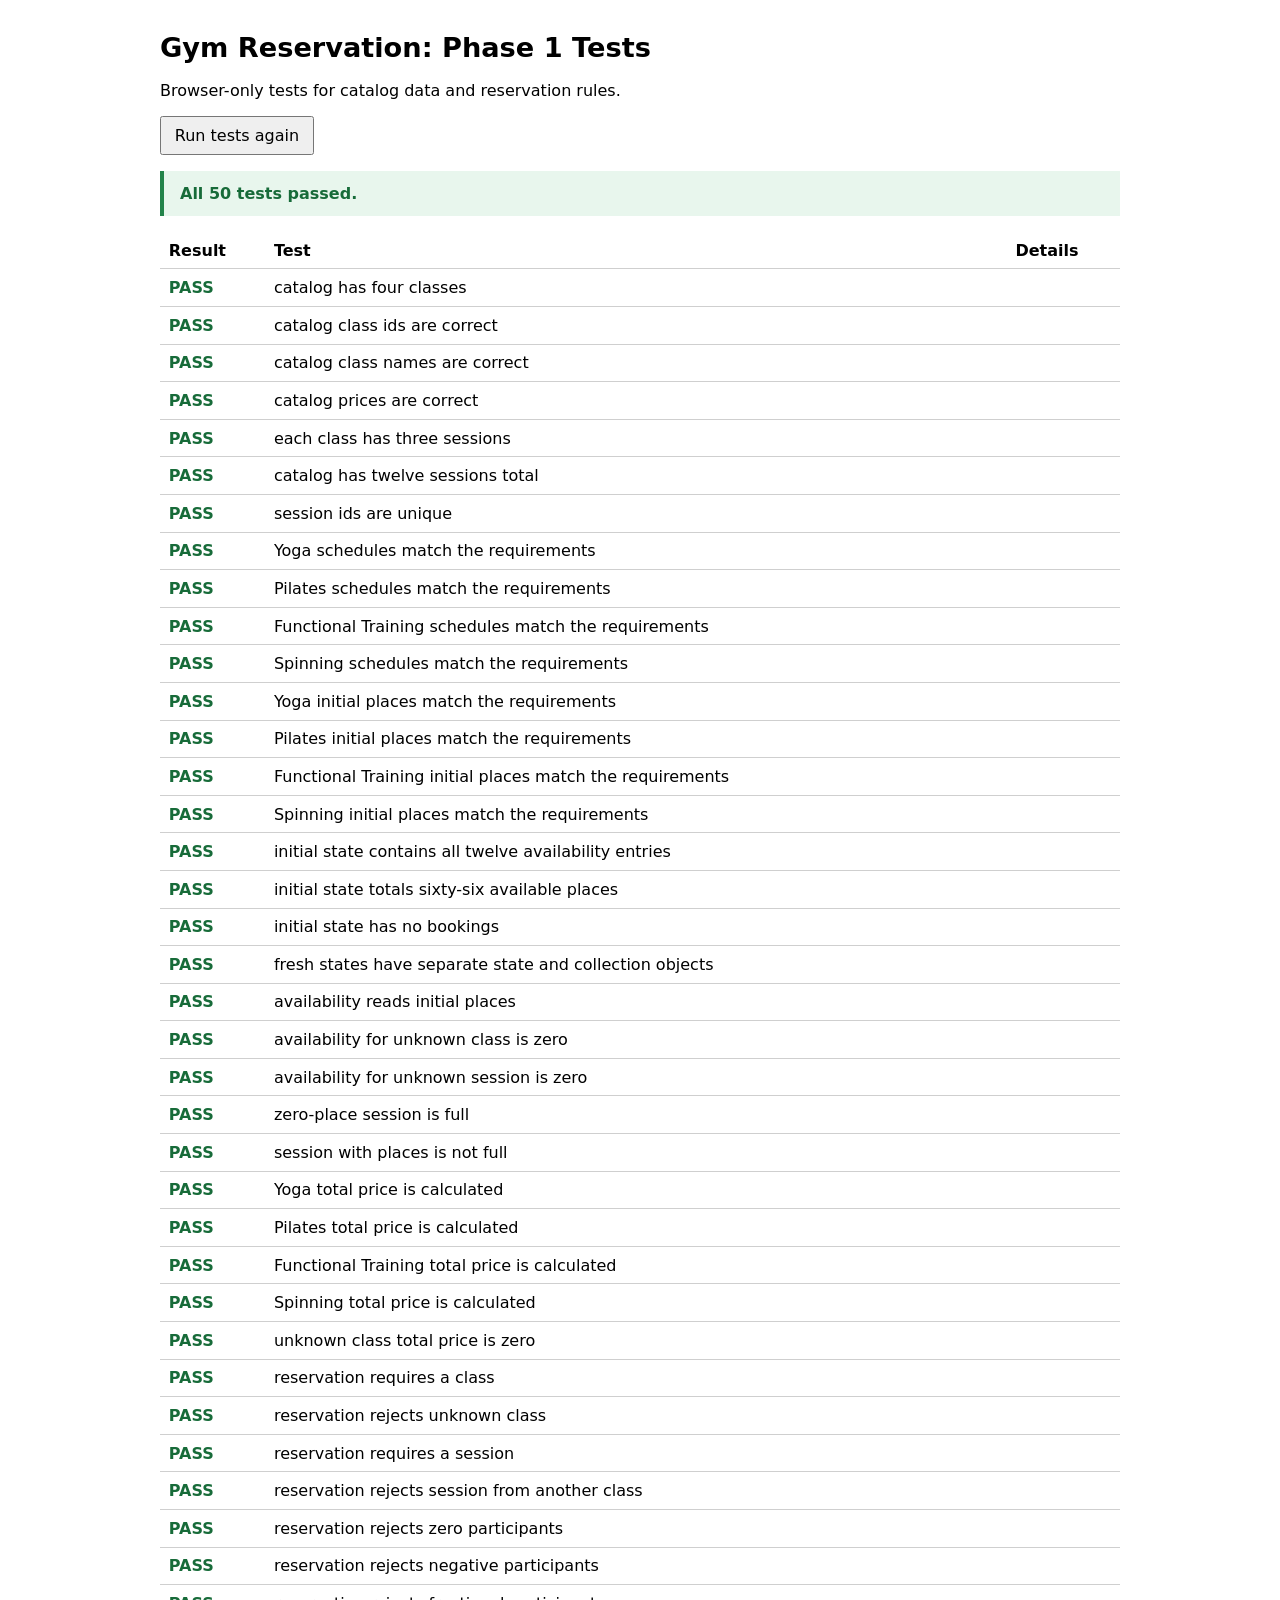
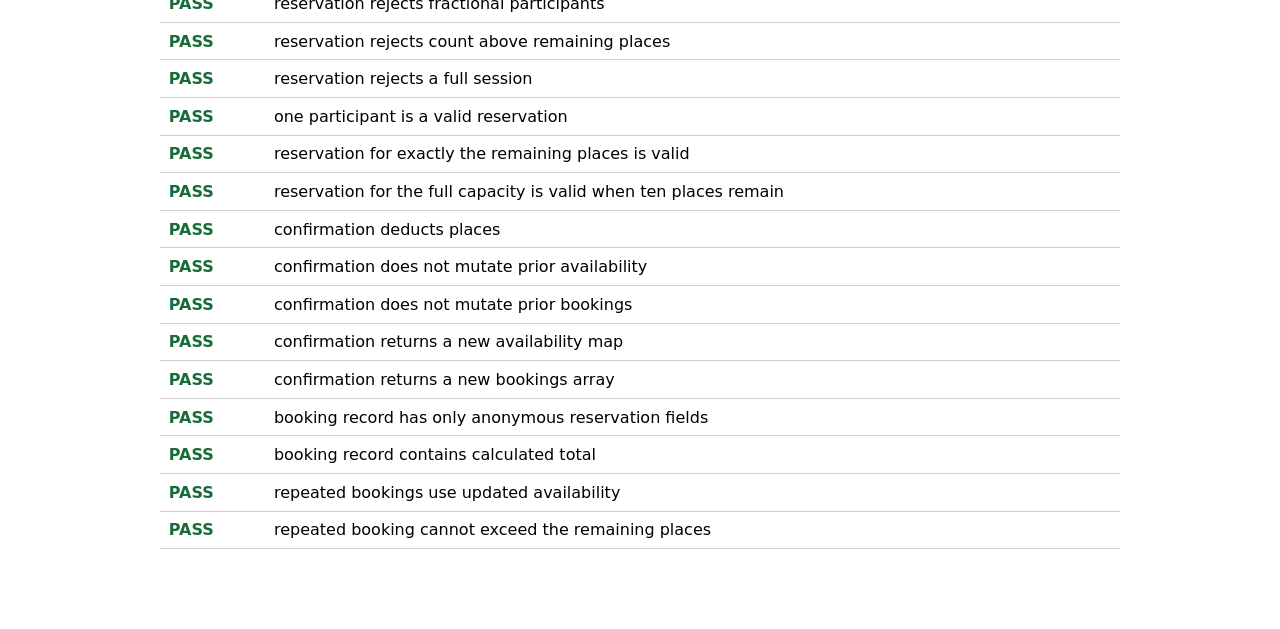
==== tests/tests.html @ e836de5e "Phase 1" ====
<!doctype html>
<html lang="en">
<head>
  <meta charset="utf-8">
  <meta name="viewport" content="width=device-width, initial-scale=1">
  <title>Gym Reservation Tests</title>
  <style>
    :root { color-scheme: light dark; font-family: system-ui, sans-serif; }
    body { margin: 2rem auto; max-width: 960px; padding: 0 1rem 3rem; }
    h1 { font-size: 1.7rem; }
    .summary { font-weight: 700; padding: .8rem 1rem; border-left: 4px solid; }
    .summary.passed { color: #176b39; background: #e8f6ed; border-color: #23834a; }
    .summary.failed { color: #8f1d1d; background: #fff0ef; border-color: #b3261e; }
    table { border-collapse: collapse; width: 100%; margin-top: 1rem; }
    th, td { border-bottom: 1px solid #8886; padding: .55rem; text-align: left; vertical-align: top; }
    .passed td:first-child { color: #176b39; font-weight: 700; }
    .failed td:first-child { color: #b3261e; font-weight: 700; }
    button { font: inherit; padding: .5rem .8rem; }
    @media (prefers-color-scheme: dark) {
      .summary.passed { color: #9ae6b4; background: #173c27; }
      .summary.failed { color: #ffb4ab; background: #4a1c1b; }
    }
  </style>
  <script src="../js/data.js" defer></script>
  <script src="../js/reservation.js" defer></script>
  <script src="testkit.js" defer></script>
  <script src="data.test.js" defer></script>
  <script src="reservation.test.js" defer></script>
  <script defer>
    window.addEventListener("DOMContentLoaded", function () {
      document.querySelector("#run-tests").addEventListener("click", window.TestKit.run);
      window.TestKit.run();
    });
  </script>
</head>
<body>
  <main>
    <h1>Gym Reservation: Phase 1 Tests</h1>
    <p>Browser-only tests for catalog data and reservation rules.</p>
    <button id="run-tests" type="button">Run tests again</button>
    <p id="test-summary" class="summary" aria-live="polite">Tests are loading.</p>
    <table>
      <thead><tr><th scope="col">Result</th><th scope="col">Test</th><th scope="col">Details</th></tr></thead>
      <tbody id="test-results"></tbody>
    </table>
  </main>
</body>
</html>
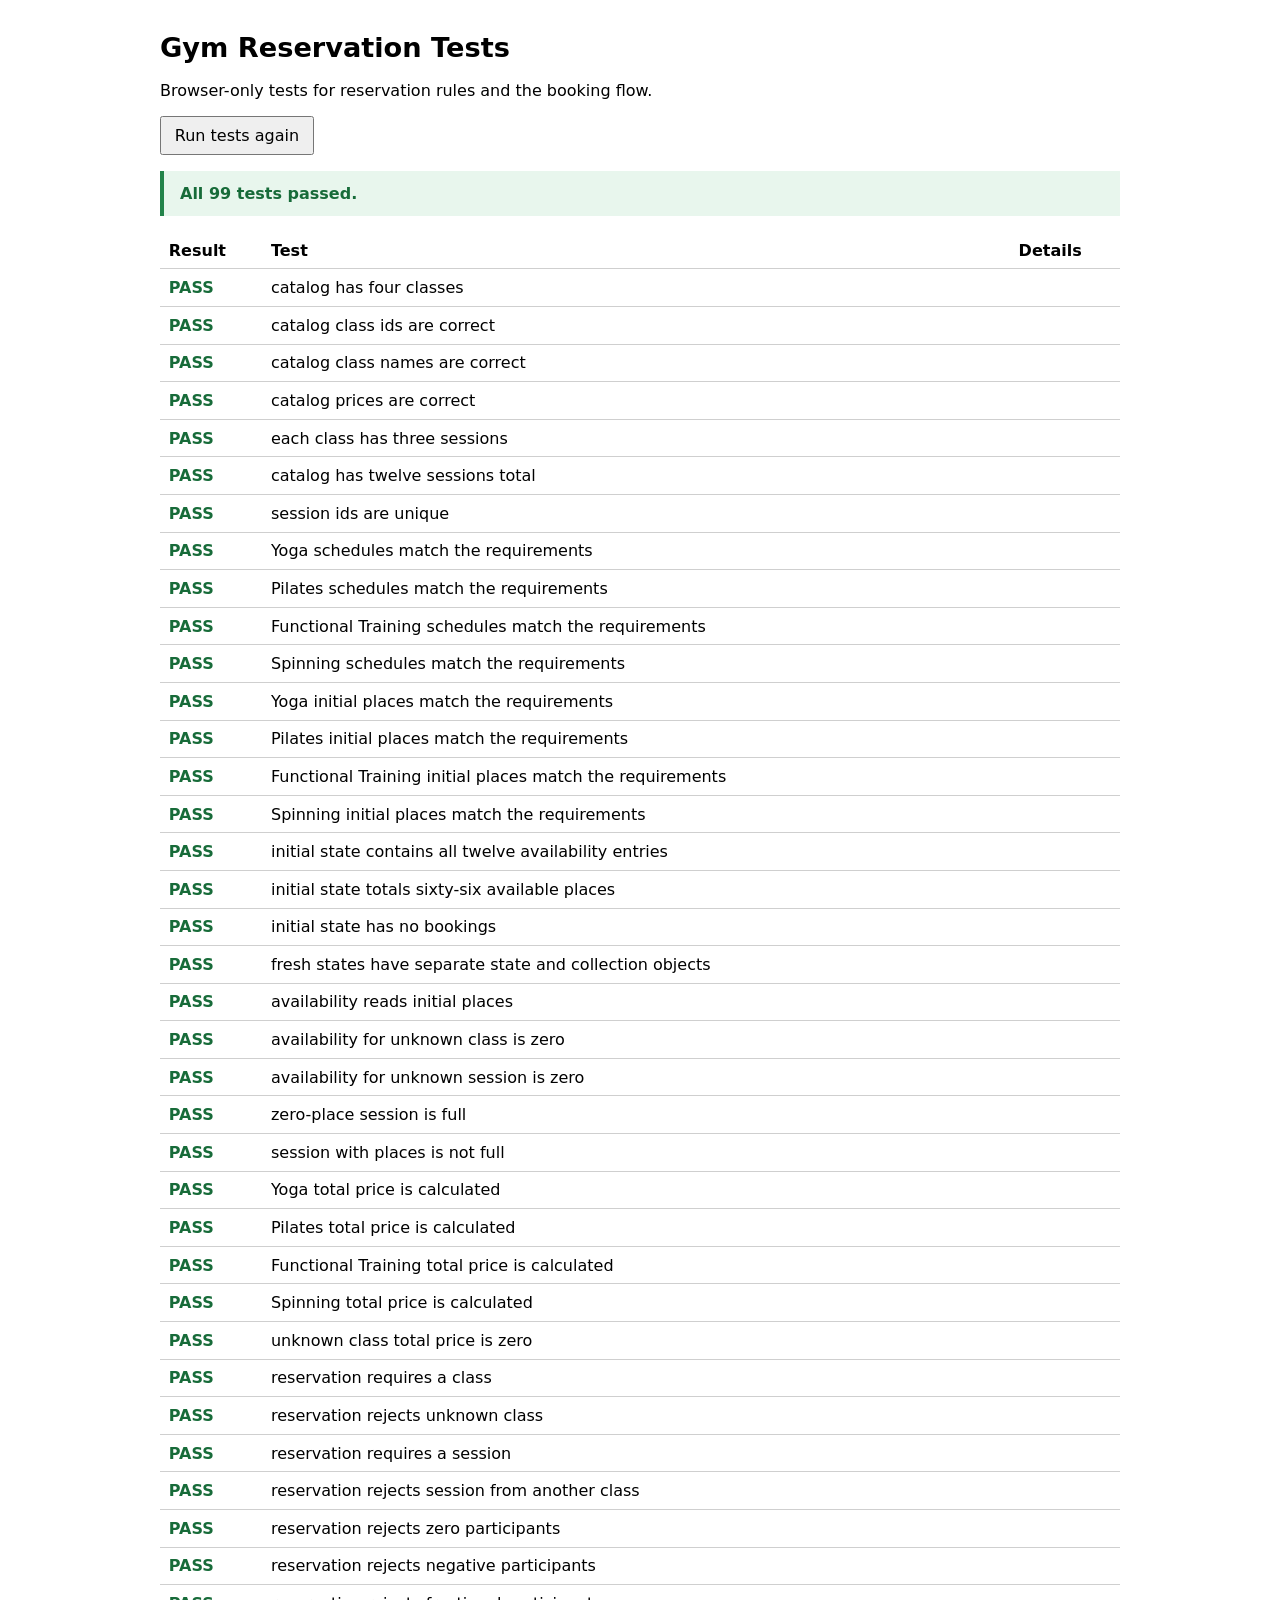
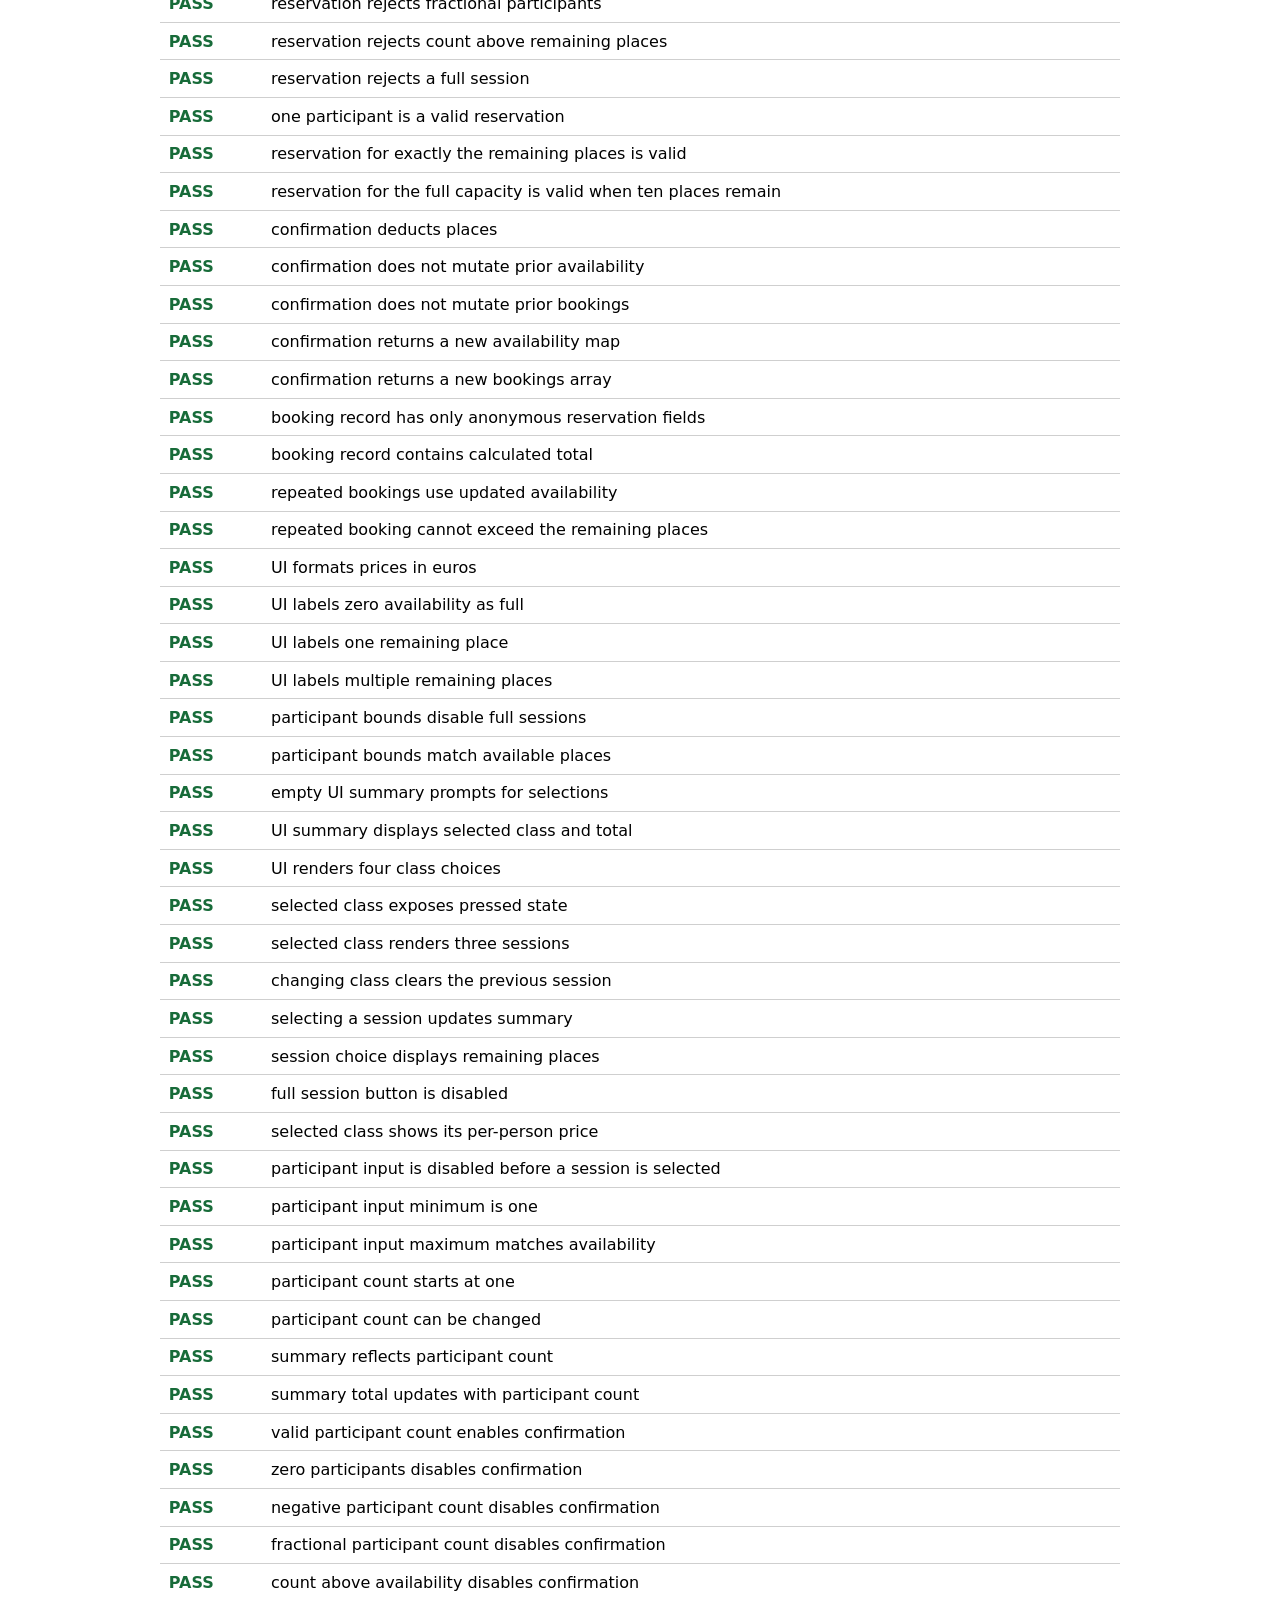
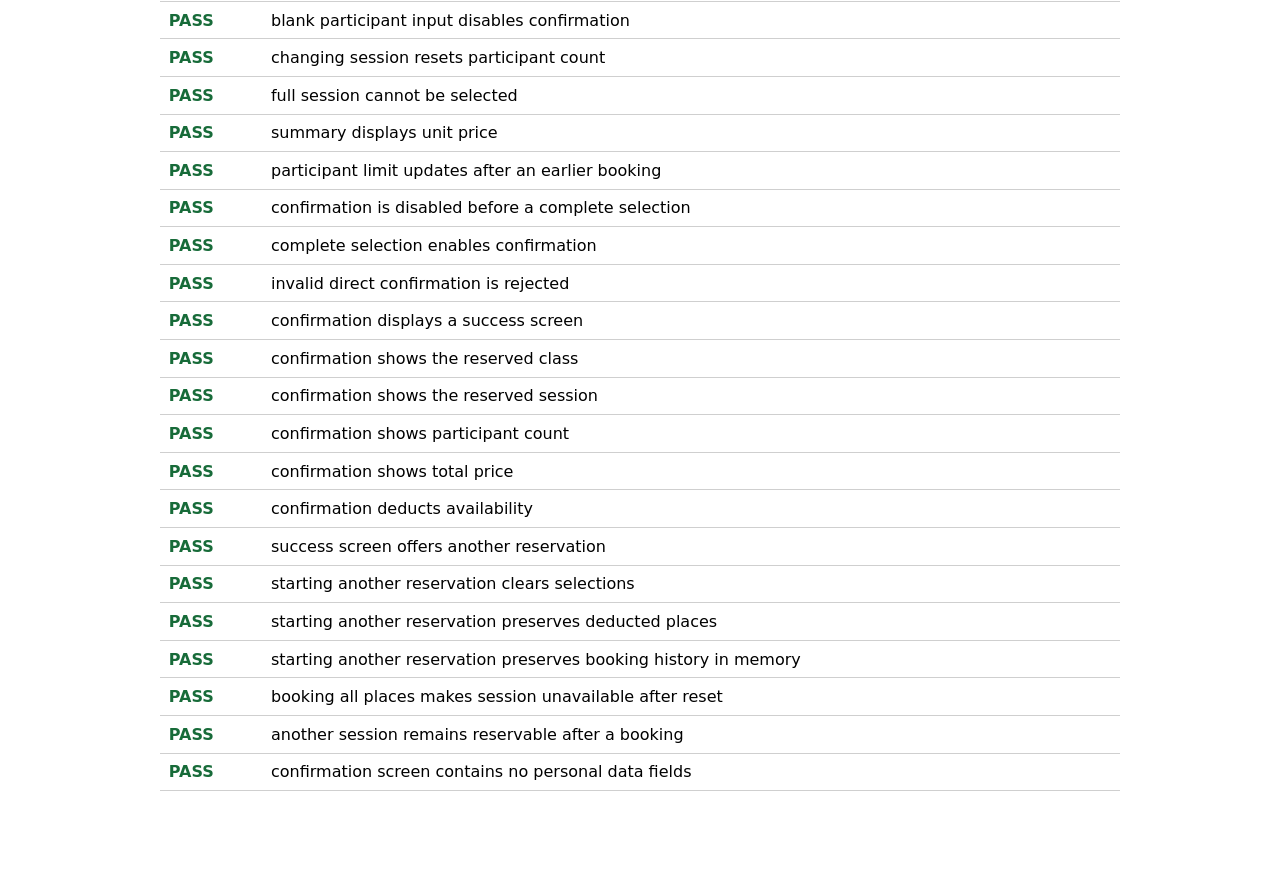
==== commit e5701472: "phase2" ====
--- a/tests/tests.html
+++ b/tests/tests.html
@@ -3,7 +3,7 @@
 <head>
   <meta charset="utf-8">
   <meta name="viewport" content="width=device-width, initial-scale=1">
-  <title>Gym Reservation Tests</title>
+  <title>Gym Reservation Automated Tests</title>
   <style>
     :root { color-scheme: light dark; font-family: system-ui, sans-serif; }
     body { margin: 2rem auto; max-width: 960px; padding: 0 1rem 3rem; }
@@ -23,9 +23,15 @@
   </style>
   <script src="../js/data.js" defer></script>
   <script src="../js/reservation.js" defer></script>
+  <script src="../js/ui-helpers.js" defer></script>
+  <script src="../js/ui.js" defer></script>
   <script src="testkit.js" defer></script>
   <script src="data.test.js" defer></script>
   <script src="reservation.test.js" defer></script>
+  <script src="ui-helpers.js" defer></script>
+  <script src="ui.test.js" defer></script>
+  <script src="participants.test.js" defer></script>
+  <script src="confirm.test.js" defer></script>
   <script defer>
     window.addEventListener("DOMContentLoaded", function () {
       document.querySelector("#run-tests").addEventListener("click", window.TestKit.run);
@@ -35,8 +41,8 @@
 </head>
 <body>
   <main>
-    <h1>Gym Reservation: Phase 1 Tests</h1>
-    <p>Browser-only tests for catalog data and reservation rules.</p>
+    <h1>Gym Reservation Tests</h1>
+    <p>Browser-only tests for reservation rules and the booking flow.</p>
     <button id="run-tests" type="button">Run tests again</button>
     <p id="test-summary" class="summary" aria-live="polite">Tests are loading.</p>
     <table>
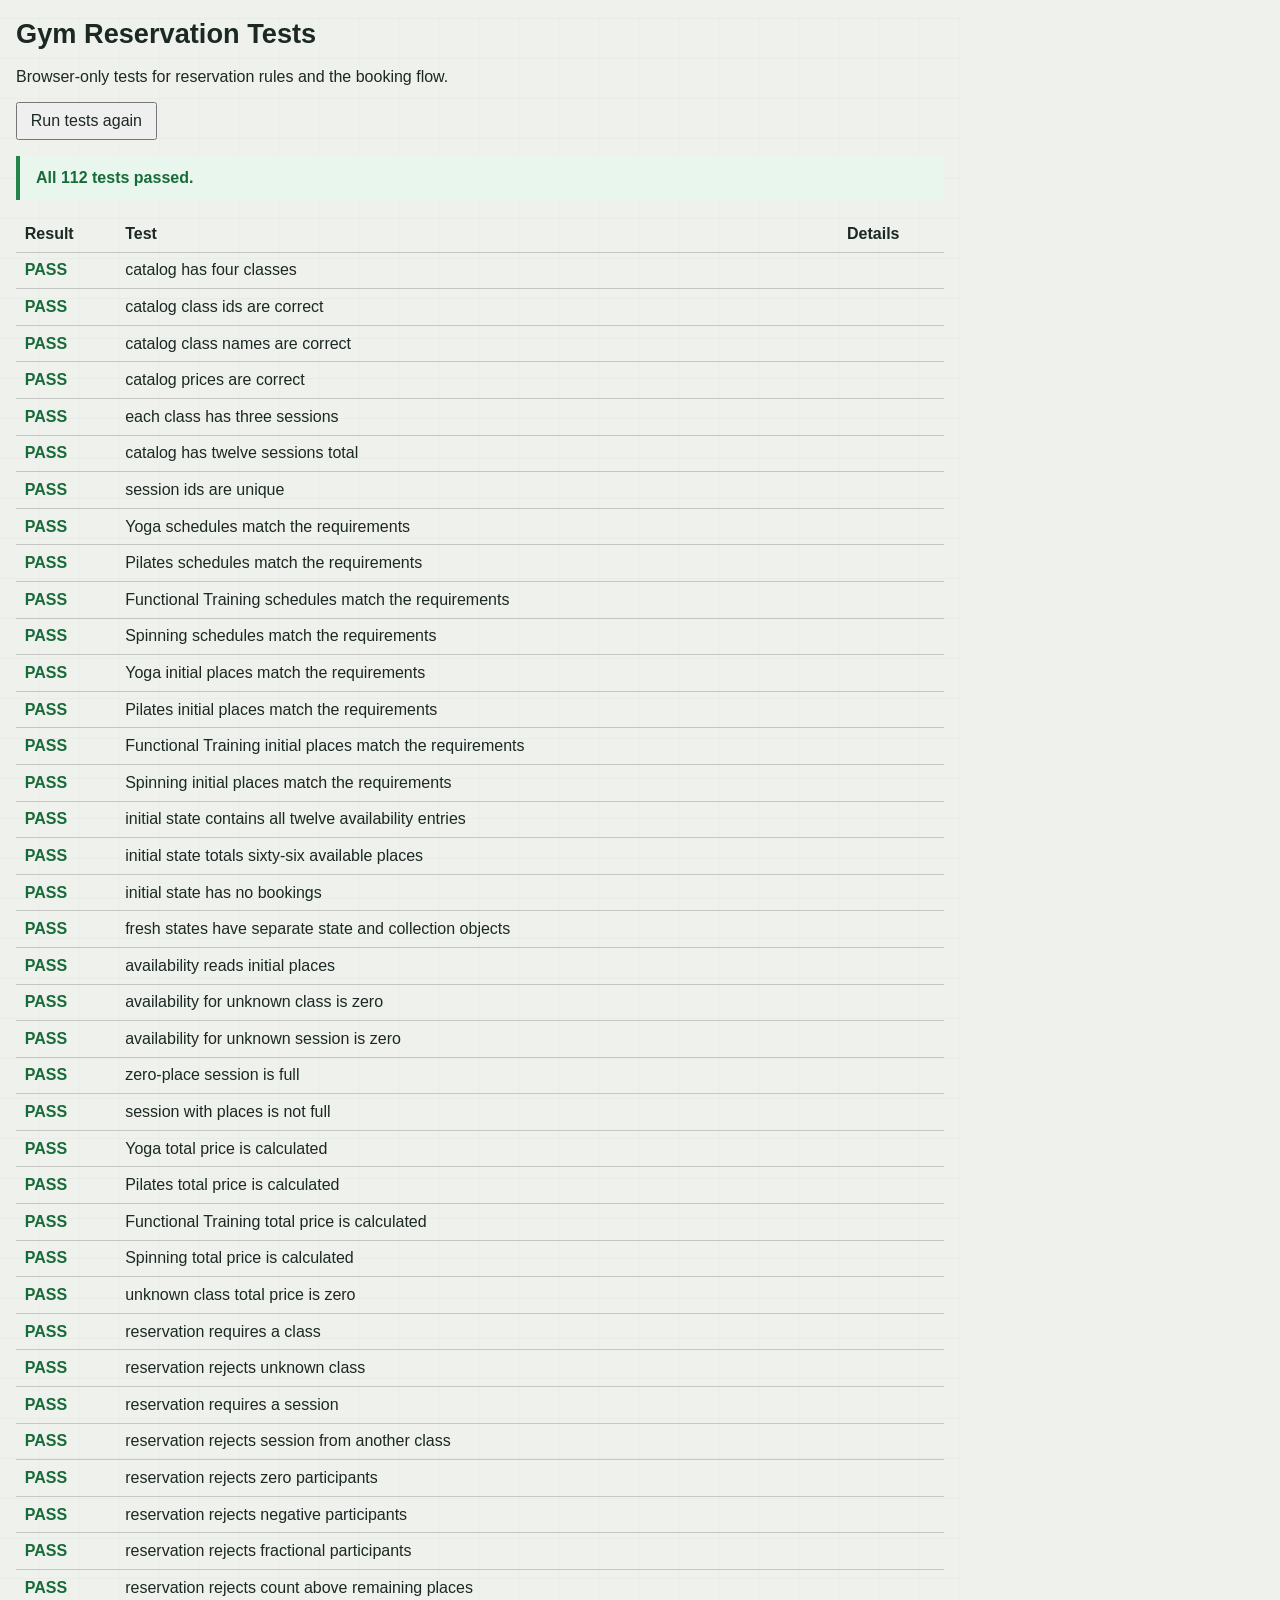
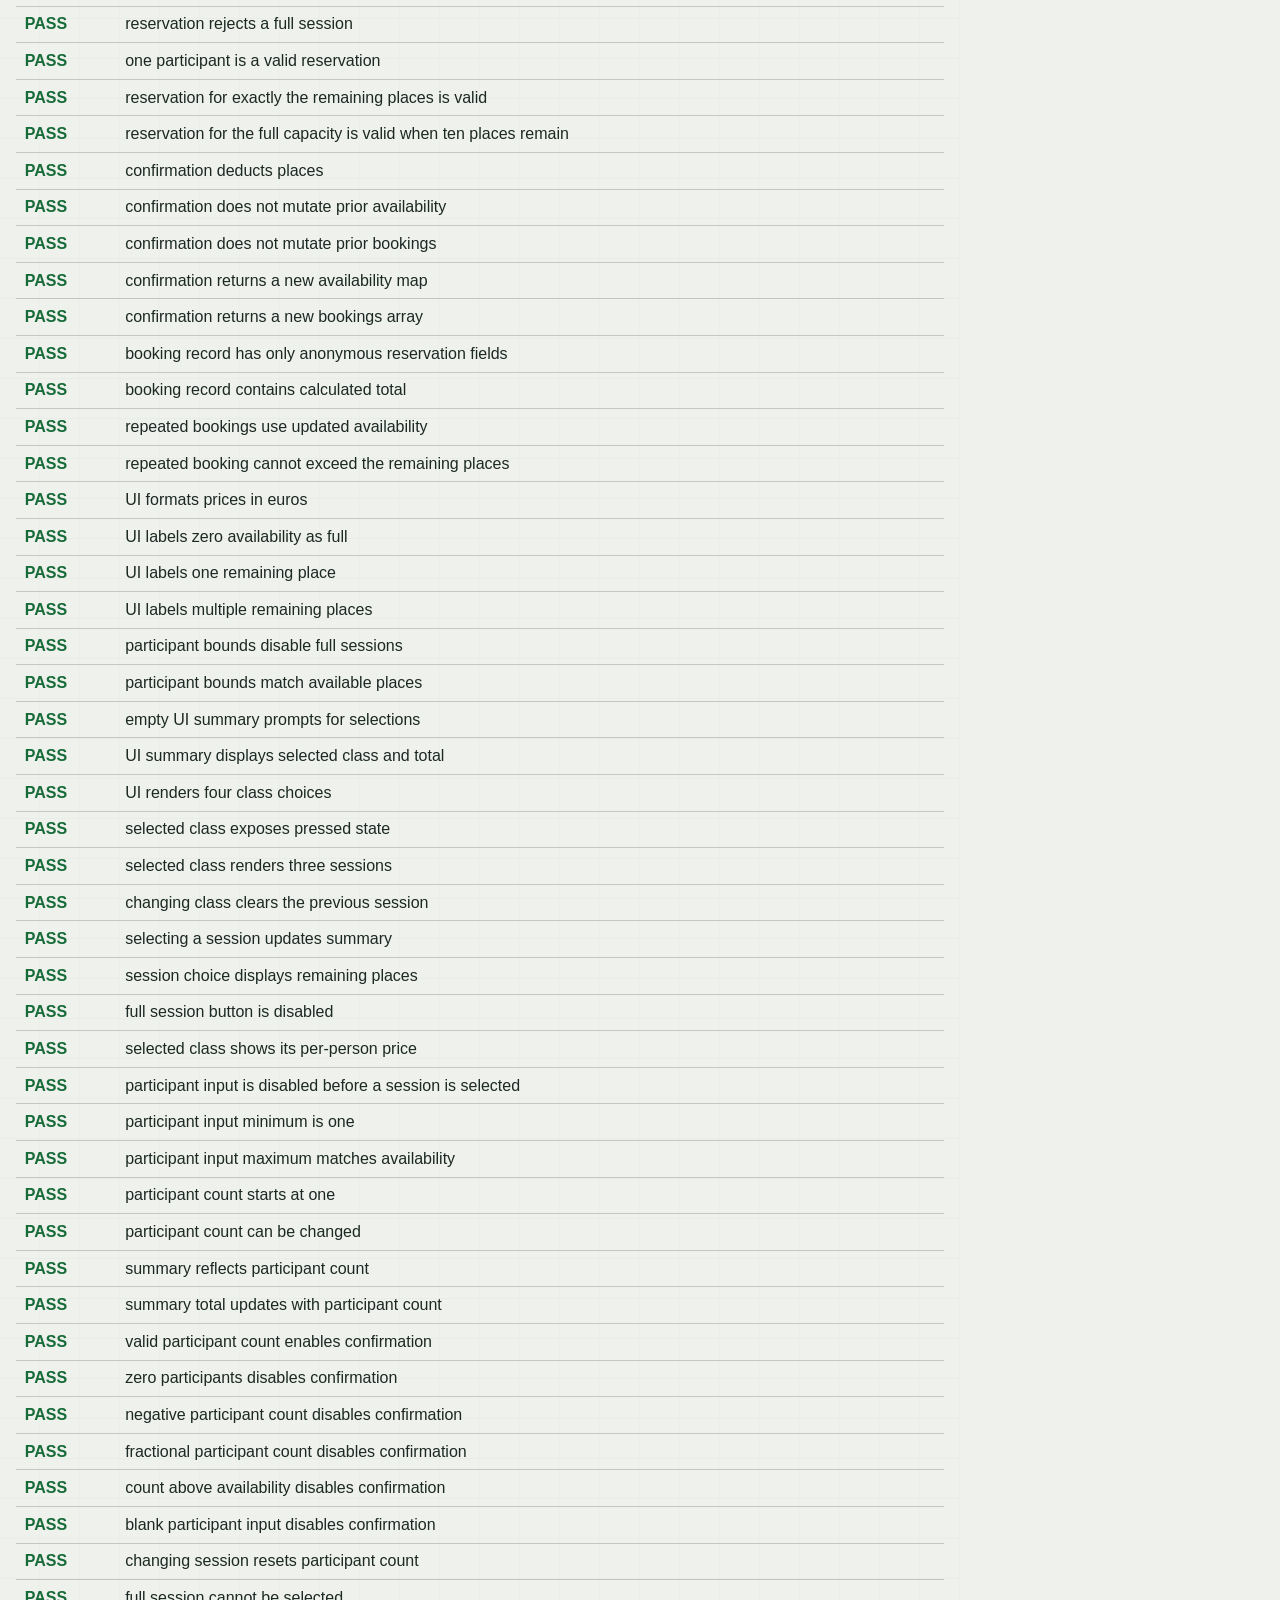
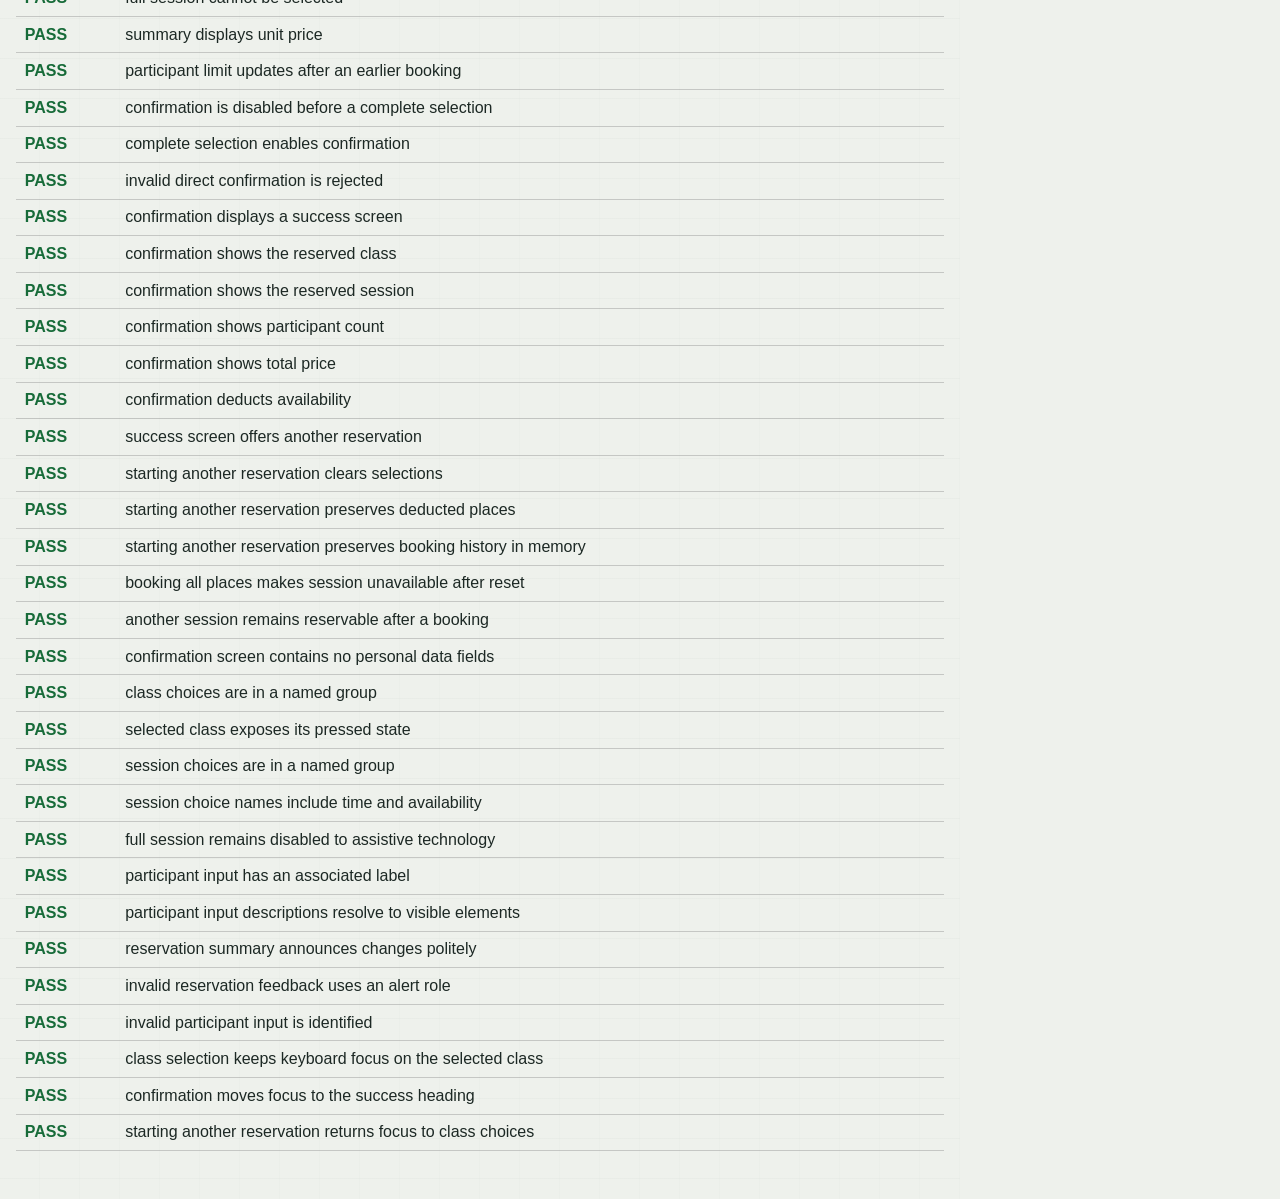
==== commit 5f9f66cb: "phase3" ====
--- a/tests/tests.html
+++ b/tests/tests.html
@@ -21,6 +21,7 @@
       .summary.failed { color: #ffb4ab; background: #4a1c1b; }
     }
   </style>
+  <link rel="stylesheet" href="../css/styles.css">
   <script src="../js/data.js" defer></script>
   <script src="../js/reservation.js" defer></script>
   <script src="../js/ui-helpers.js" defer></script>
@@ -32,6 +33,7 @@
   <script src="ui.test.js" defer></script>
   <script src="participants.test.js" defer></script>
   <script src="confirm.test.js" defer></script>
+  <script src="a11y.test.js" defer></script>
   <script defer>
     window.addEventListener("DOMContentLoaded", function () {
       document.querySelector("#run-tests").addEventListener("click", window.TestKit.run);
--- a/css/styles.css
+++ b/css/styles.css
@@ -0,0 +1,194 @@
+:root {
+  color-scheme: light dark;
+  --canvas: #eef1ec;
+  --surface: #fbfcf9;
+  --surface-raised: #ffffff;
+  --ink: #1c2824;
+  --muted: #58645e;
+  --line: #c8d0c8;
+  --accent: #c8ed6d;
+  --accent-ink: #27320e;
+  --coral: #a34431;
+  --coral-soft: #fae8e2;
+  --success: #286448;
+  --focus: #176f85;
+  --display-font: Georgia, "Times New Roman", serif;
+  --body-font: "Aptos", "Segoe UI", sans-serif;
+  font-family: var(--body-font);
+  color: var(--ink);
+  background: var(--canvas);
+  font-synthesis: none;
+  text-rendering: optimizeLegibility;
+}
+
+* { box-sizing: border-box; }
+
+body {
+  min-width: 320px;
+  min-height: 100vh;
+  margin: 0;
+  background-color: var(--canvas);
+  background-image: linear-gradient(90deg, transparent 39px, #64736a0a 40px), linear-gradient(#64736a0a 1px, transparent 1px);
+  background-size: 40px 40px;
+}
+
+button, input { font: inherit; }
+button { color: inherit; }
+button:focus-visible, input:focus-visible { outline: 3px solid var(--focus); outline-offset: 3px; }
+
+.booking-shell {
+  width: min(1160px, calc(100% - 48px));
+  margin: 0 auto;
+  padding: 24px 0 64px;
+}
+
+.masthead {
+  display: flex;
+  align-items: center;
+  justify-content: space-between;
+  gap: 16px;
+  border-bottom: 1px solid var(--line);
+  padding-bottom: 17px;
+}
+
+.wordmark { display: inline-flex; align-items: center; gap: 10px; font-size: .9rem; font-weight: 800; }
+.wordmark-mark { width: 20px; height: 20px; background: var(--accent); border: 1px solid var(--ink); border-radius: 50% 50% 50% 4px; transform: rotate(-45deg); }
+.masthead-note { color: var(--muted); font-size: .76rem; font-weight: 700; text-transform: uppercase; }
+
+.intro { padding: 44px 0 32px; }
+.eyebrow { margin: 0 0 10px; color: var(--coral); font-size: .75rem; font-weight: 800; text-transform: uppercase; }
+.intro h1 { max-width: 700px; margin: 0; font-family: var(--display-font); font-size: 3rem; font-weight: 500; line-height: 1.05; }
+.intro p:last-child { max-width: 560px; margin: 12px 0 0; color: var(--muted); line-height: 1.55; }
+
+.booking-layout { display: grid; grid-template-columns: minmax(0, 1fr) 320px; align-items: start; gap: 48px; }
+.booking-form { min-width: 0; }
+.form-section { padding: 22px 0 27px; border-top: 1px solid var(--line); }
+.section-heading { display: flex; align-items: baseline; gap: 12px; margin: 0 0 16px; font-size: 1.08rem; }
+.step-number { color: var(--coral); font-family: var(--display-font); font-size: 1.15rem; }
+
+.class-grid { display: grid; grid-template-columns: repeat(2, minmax(0, 1fr)); gap: 10px; }
+.class-option {
+  display: flex;
+  min-height: 84px;
+  align-items: center;
+  justify-content: space-between;
+  gap: 12px;
+  border: 1px solid var(--line);
+  border-radius: 4px;
+  padding: 15px;
+  background: var(--surface);
+  text-align: left;
+  cursor: pointer;
+  transition: border-color .16s ease, background-color .16s ease, transform .16s ease;
+}
+.class-option:hover { border-color: var(--ink); transform: translateY(-2px); }
+.class-option[aria-pressed="true"] { border-color: var(--ink); background: var(--accent); color: var(--accent-ink); }
+.class-name { display: block; font-weight: 750; }
+.class-price { display: block; margin-top: 5px; color: var(--muted); font-size: .82rem; }
+.class-option[aria-pressed="true"] .class-price { color: var(--accent-ink); }
+.selection-mark { display: grid; width: 23px; height: 23px; flex: 0 0 23px; place-items: center; border: 1px solid currentColor; border-radius: 50%; font-size: .8rem; }
+
+.session-list { display: grid; grid-template-columns: repeat(3, minmax(0, 1fr)); gap: 9px; }
+.session-option {
+  min-height: 104px;
+  border: 1px solid var(--line);
+  border-radius: 4px;
+  padding: 13px;
+  background: var(--surface);
+  text-align: left;
+  cursor: pointer;
+  transition: border-color .16s ease, background-color .16s ease;
+}
+.session-option:hover:not(:disabled) { border-color: var(--ink); }
+.session-option[aria-pressed="true"] { border: 2px solid var(--ink); background: var(--surface-raised); padding: 12px; }
+.session-option:disabled { color: var(--muted); background: #dfe4df; cursor: not-allowed; }
+.session-day, .session-time, .session-places { display: block; }
+.session-day { font-weight: 750; }
+.session-time { margin-top: 4px; font-family: var(--display-font); font-size: 1.15rem; }
+.session-places { margin-top: 9px; color: var(--muted); font-size: .76rem; }
+.session-option:disabled .session-places { color: var(--coral); font-weight: 750; }
+.empty-state { margin: 0; border-left: 3px solid var(--accent-ink); padding: 10px 12px; color: var(--muted); background: var(--surface); }
+
+.participant-control { display: flex; max-width: 250px; flex-direction: column; gap: 7px; }
+.participant-control label { font-size: .85rem; font-weight: 700; }
+.participant-control input { width: 120px; min-height: 44px; border: 1px solid var(--line); border-radius: 3px; padding: 8px 10px; color: var(--ink); background: var(--surface-raised); }
+.participant-control input:disabled { background: var(--canvas); }
+.participant-control input[aria-invalid="true"] { border-color: var(--coral); }
+.field-hint { margin: 0; color: var(--muted); font-size: .78rem; }
+.form-message { min-height: 1.5em; margin: 10px 0 0; color: var(--coral); font-size: .86rem; font-weight: 650; }
+
+.summary-panel { position: sticky; top: 18px; border-top: 5px solid var(--accent); padding: 21px 20px 20px; background: var(--surface-raised); box-shadow: 0 8px 30px #1c28240d; }
+.summary-kicker { margin: 0 0 7px; color: var(--coral); font-size: .72rem; font-weight: 800; text-transform: uppercase; }
+.summary-panel h2 { margin: 0 0 20px; font-family: var(--display-font); font-size: 1.7rem; font-weight: 500; }
+.summary-list { margin: 0; }
+.summary-row { display: flex; justify-content: space-between; gap: 14px; border-top: 1px solid var(--line); padding: 12px 0; font-size: .86rem; }
+.summary-row dt { color: var(--muted); }
+.summary-row dd { margin: 0; text-align: right; font-weight: 700; }
+.summary-total { align-items: center; margin-top: 4px; padding-top: 17px; }
+.summary-total dt { color: var(--ink); font-weight: 750; }
+.summary-total dd { font-family: var(--display-font); font-size: 1.7rem; }
+.confirm-button, .another-button { width: 100%; min-height: 48px; border: 1px solid var(--ink); border-radius: 3px; padding: 12px 16px; background: var(--ink); color: #fff; font-weight: 750; cursor: pointer; }
+.confirm-button:hover:not(:disabled), .another-button:hover { background: var(--success); }
+.confirm-button:disabled { border-color: var(--line); background: #dfe4df; color: #59635d; cursor: not-allowed; }
+.no-payment { margin: 10px 0 0; color: var(--muted); font-size: .75rem; text-align: center; }
+
+.confirmation { max-width: 650px; margin: 48px auto 0; border-top: 5px solid var(--accent); padding: 28px; background: var(--surface-raised); }
+.confirmation h1 { margin: 0; font-family: var(--display-font); font-size: 2.5rem; font-weight: 500; }
+.confirmation-copy { color: var(--muted); }
+.confirmation-details { display: grid; grid-template-columns: 1fr 1fr; gap: 0 24px; margin: 24px 0; }
+.confirmation-details div { border-top: 1px solid var(--line); padding: 12px 0; }
+.confirmation-details dt { color: var(--muted); font-size: .8rem; }
+.confirmation-details dd { margin: 5px 0 0; font-weight: 750; }
+
+@media (prefers-color-scheme: dark) {
+  :root {
+    --canvas: #171e1b;
+    --surface: #202a26;
+    --surface-raised: #25312c;
+    --ink: #edf3ed;
+    --muted: #bdc9c0;
+    --line: #43534a;
+    --accent: #c8ed6d;
+    --accent-ink: #27320e;
+    --coral: #f2a18c;
+    --coral-soft: #4a2b25;
+    --success: #194c39;
+    --focus: #80d6e8;
+  }
+  .session-option:disabled { background: #303b36; }
+  .confirm-button:disabled { border-color: var(--line); background: #303b36; color: #c1cbc4; }
+}
+
+@media (max-width: 820px) {
+  .booking-layout { grid-template-columns: minmax(0, 1fr) 280px; gap: 25px; }
+  .session-list { grid-template-columns: 1fr; }
+  .session-option { min-height: 78px; }
+  .session-option .session-places { margin-top: 5px; }
+}
+
+@media (max-width: 640px) {
+  .booking-shell { width: min(100% - 32px, 520px); padding-top: 16px; }
+  .masthead-note { font-size: .66rem; text-align: right; }
+  .intro { padding: 34px 0 23px; }
+  .intro h1 { font-size: 2.35rem; }
+  .booking-layout { grid-template-columns: 1fr; gap: 20px; }
+  .session-list { grid-template-columns: repeat(3, minmax(0, 1fr)); }
+  .session-option { min-height: 105px; padding: 10px; }
+  .session-option[aria-pressed="true"] { padding: 9px; }
+  .summary-panel { position: static; }
+}
+
+@media (max-width: 390px) {
+  .booking-shell { width: calc(100% - 24px); }
+  .class-grid { grid-template-columns: 1fr; }
+  .session-list { gap: 6px; }
+  .session-option { padding: 8px; }
+  .session-option[aria-pressed="true"] { padding: 7px; }
+  .session-day, .session-places { font-size: .72rem; }
+  .session-time { font-size: 1rem; }
+  .confirmation { padding: 20px; }
+}
+
+@media (prefers-reduced-motion: reduce) {
+  *, *::before, *::after { scroll-behavior: auto !important; transition-duration: .01ms !important; }
+}
